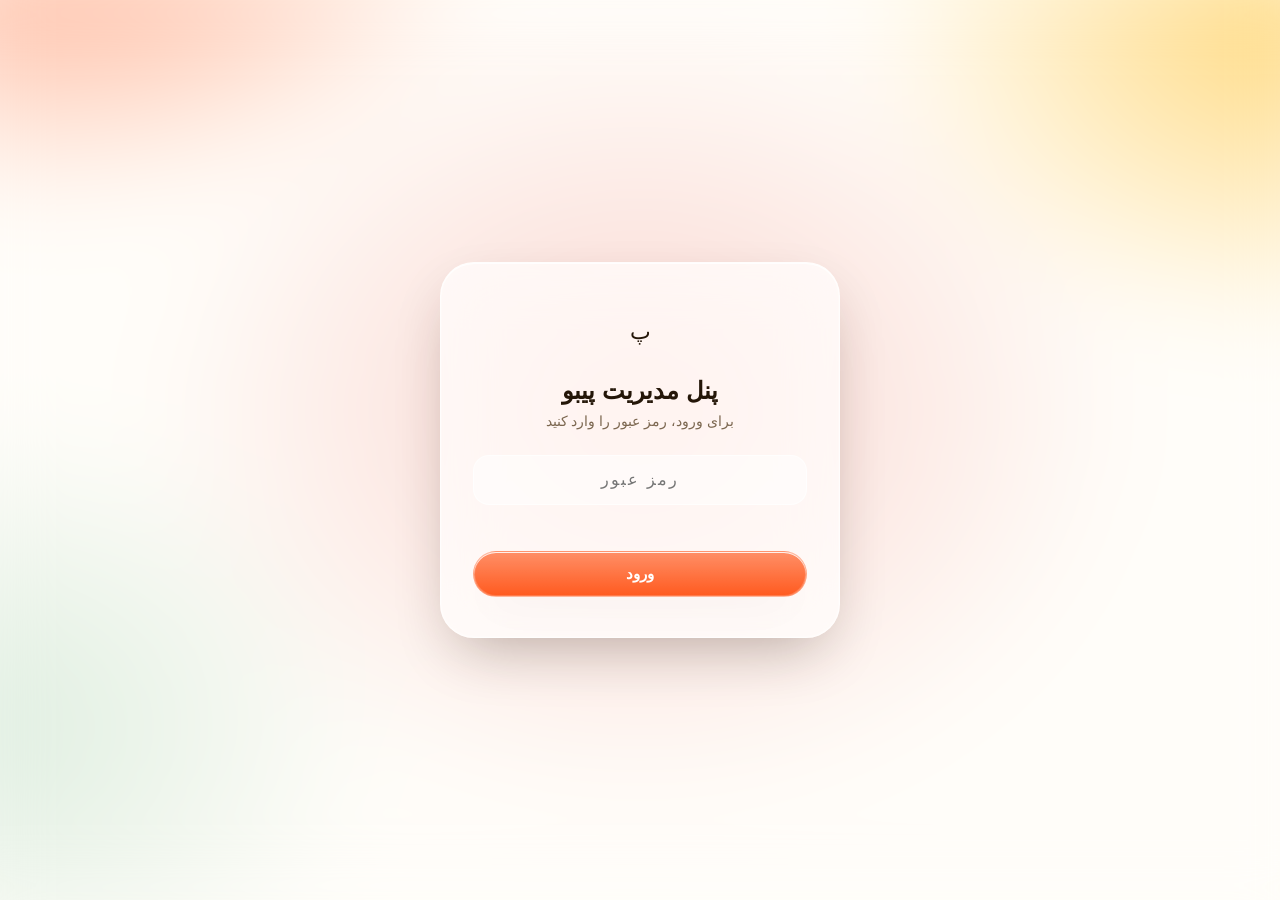
==== admin.html @ f4680b12 "Add files via upload" ====
<!DOCTYPE html>
<html lang="fa" dir="rtl">
<head>
<meta charset="UTF-8">
<meta name="viewport" content="width=device-width, initial-scale=1.0, viewport-fit=cover">
<meta name="theme-color" content="#FF5A1F">
<link rel="apple-touch-icon" href="assets/icons/apple-touch-icon.png">
<title>پنل مدیریت | پیبو</title>
<meta name="robots" content="noindex, nofollow">

<link rel="stylesheet" href="css/style.css">
</head>
<body>

<div class="auth-screen">
  <div class="auth-card">
    <div class="mark site-logo-mark" style="border-radius:16px;width:56px;height:56px;display:flex;align-items:center;justify-content:center;font-size:1.4rem">پ</div>
    <h1>پنل مدیریت پیبو</h1>
    <p>برای ورود، رمز عبور را وارد کنید</p>
    <form data-auth-form>
      <div class="field">
        <input type="password" name="password" placeholder="رمز عبور" autocomplete="off" required>
      </div>
      <div class="auth-error" data-auth-error></div>
      <button type="submit" class="btn btn-primary">ورود</button>
    </form>
  </div>
</div>

<div class="admin-shell">
  <div class="admin-top">
    <div class="container">
      <span class="logo"><span class="mark site-logo-mark">پ</span> پنل پیبو</span>
      <button class="btn btn-outline" data-logout>خروج</button>
    </div>
  </div>

  <div class="admin-main">
    <div class="container">

      <div class="admin-panel" data-publish-bar>
        <h2>وضعیت انتشار</h2>
        <p class="sub" data-publish-status>—</p>
        <div style="display:flex;gap:12px;flex-wrap:wrap;align-items:center">
          <button type="button" class="btn btn-primary" data-publish-github hidden>انتشار مستقیم روی گیت‌هاب</button>
          <button type="button" class="btn btn-outline" data-publish-download>دانلود فایل به‌روز (store.json)</button>
          <button type="button" class="btn btn-outline" data-publish-discard>بازگشت به نسخه‌ی منتشرشده</button>
          <span data-publish-github-status style="font-size:.85rem;font-weight:700"></span>
        </div>
      </div>

      <div class="admin-panel">
        <h2>انتشار مستقیم روی گیت‌هاب (اختیاری)</h2>
        <p class="sub">این رو یک‌بار پر کن تا دیگه لازم نباشه دستی فایل رو دانلود و Push کنی — با زدن «انتشار مستقیم»، تغییرات مستقیماً روی ریپازیتوری گیت‌هابت ذخیره می‌شه و خودِ گیت‌هاب سایت رو آپدیت می‌کنه. اطلاعات این فرم فقط توی همین مرورگر شما ذخیره می‌شه، جای دیگه‌ای فرستاده نمی‌شه.</p>
        <form data-github-form class="order-form">
          <div class="grid-2">
            <div class="field">
              <label for="gh-owner">یوزرنیم گیت‌هاب</label>
              <input id="gh-owner" name="owner" type="text" placeholder="مثلاً pizzapibo">
            </div>
            <div class="field">
              <label for="gh-repo">اسم ریپازیتوری</label>
              <input id="gh-repo" name="repo" type="text" placeholder="مثلاً pizzapibo">
            </div>
          </div>
          <div class="grid-2">
            <div class="field">
              <label for="gh-branch">شاخه (branch)</label>
              <input id="gh-branch" name="branch" type="text" placeholder="main" value="main">
            </div>
            <div class="field">
              <label for="gh-token">GitHub Token</label>
              <input id="gh-token" name="token" type="password" placeholder="ghp_xxxxxxxxxxxx">
            </div>
          </div>
          <p class="sub" style="margin-bottom:16px">
            راهنمای ساخت توکن: گیت‌هاب → عکس پروفایل → <b>Settings</b> → پایین صفحه <b>Developer settings</b> → <b>Personal access tokens → Fine-grained tokens</b> → <b>Generate new token</b>. زیر «Repository access» فقط همین یک ریپو رو انتخاب کن، زیر «Permissions» بخش <b>Contents</b> رو روی <b>Read and write</b> بذار، بسازش و همون‌جا کپی کن (فقط یک‌بار نشونش می‌ده).
          </p>
          <div style="display:flex;gap:12px">
            <button type="submit" class="btn btn-primary">ذخیره اطلاعات گیت‌هاب</button>
            <button type="button" class="btn btn-outline" data-github-clear>پاک کردن</button>
          </div>
          <span data-github-form-status style="margin-right:12px;font-size:.85rem;color:var(--ink-soft)"></span>
        </form>
      </div>

      <div class="admin-panel">
        <h2>لوگوی سایت</h2>
        <p class="sub">این عکس به‌جای دایره‌ی نارنجیِ حرف «پ»، کنار اسم PIBO در هدر همه‌ی صفحات نشون داده می‌شه. برای حذفش، فیلد رو خالی بذار و ذخیره کن.</p>
        <form data-hero-form class="order-form">
          <div class="field">
            <label for="hero-image">آدرس تصویر لوگو</label>
            <input id="hero-image" name="logoImage" type="text" placeholder="https://... یا assets/images/logo.png">
          </div>
          <button type="submit" class="btn btn-primary">ذخیره لوگو</button>
          <span data-hero-status style="margin-right:12px;font-size:.85rem;color:var(--ink-soft)"></span>
        </form>
      </div>

      <div class="admin-panel">
        <h2>آمار فروش</h2>
        <p class="sub">بر اساس سفارش‌های ثبت‌شده در پایگاه‌داده.</p>
        <div data-stats-grid style="display:grid;grid-template-columns:repeat(auto-fit,minmax(140px,1fr));gap:16px">
          <div style="background:var(--cream);border-radius:14px;padding:18px;text-align:center">
            <div style="font-size:1.5rem;font-weight:900;color:var(--orange-dark)" data-stat="today-count">—</div>
            <div style="font-size:.8rem;color:var(--ink-soft)">سفارش امروز</div>
          </div>
          <div style="background:var(--cream);border-radius:14px;padding:18px;text-align:center">
            <div style="font-size:1.5rem;font-weight:900;color:var(--orange-dark)" data-stat="today-total">—</div>
            <div style="font-size:.8rem;color:var(--ink-soft)">فروش امروز</div>
          </div>
          <div style="background:var(--cream);border-radius:14px;padding:18px;text-align:center">
            <div style="font-size:1.5rem;font-weight:900;color:var(--orange-dark)" data-stat="week-count">—</div>
            <div style="font-size:.8rem;color:var(--ink-soft)">سفارش این هفته</div>
          </div>
          <div style="background:var(--cream);border-radius:14px;padding:18px;text-align:center">
            <div style="font-size:1.5rem;font-weight:900;color:var(--orange-dark)" data-stat="week-total">—</div>
            <div style="font-size:.8rem;color:var(--ink-soft)">فروش این هفته</div>
          </div>
        </div>
      </div>

      <div class="admin-panel">
        <h2>ساعات کاری</h2>
        <p class="sub">خارج از این بازه، فرم سفارش روی سایت غیرفعال می‌شود و پیام «بسته‌ایم» نشان داده می‌شود. برای غیرفعال کردن این محدودیت، هر دو فیلد را خالی بگذارید و ذخیره کنید.</p>
        <form data-hours-form class="order-form">
          <div class="grid-2">
            <div class="field">
              <label for="open-time">ساعت باز شدن</label>
              <input id="open-time" name="openTime" type="time">
            </div>
            <div class="field">
              <label for="close-time">ساعت بسته شدن</label>
              <input id="close-time" name="closeTime" type="time">
            </div>
          </div>
          <button type="submit" class="btn btn-primary">ذخیره ساعات کاری</button>
          <span data-hours-status style="margin-right:12px;font-size:.85rem;color:var(--ink-soft)"></span>
        </form>
      </div>

      <div class="admin-panel">
        <h2>دسته‌بندی‌های منو</h2>
        <p class="sub">اینجا می‌تونی دسته‌بندی جدید اضافه کنی، حذف کنی، یا ترتیبشون رو (همون ترتیبی که توی سایت نشون داده می‌شن) عوض کنی.</p>
        <div data-category-chips style="display:flex;flex-wrap:wrap;gap:10px;margin-bottom:20px"></div>
        <form data-category-form style="display:flex;gap:10px;flex-wrap:wrap">
          <input name="newCategory" type="text" placeholder="اسم دسته‌بندی جدید" style="flex:1;min-width:180px;padding:12px 16px;border-radius:14px;border:1.5px solid var(--line);background:var(--cream)">
          <button type="submit" class="btn btn-primary">افزودن دسته‌بندی</button>
        </form>
      </div>

      <div class="admin-panel">
        <h2>مدیریت منو</h2>
        <p class="sub">افزودن، ویرایش و حذف پیتزا، نوشیدنی، سیب‌زمینی و دسر — تغییرات فوراً روی سایت اعمال می‌شود.</p>

        <form data-product-form class="order-form" style="margin-bottom:30px">
          <h3 data-product-form-title style="font-size:1.05rem;font-weight:900;margin-bottom:16px">افزودن مورد جدید</h3>
          <div class="grid-2">
            <div class="field">
              <label for="p-name">نام</label>
              <input id="p-name" name="name" type="text" placeholder="مثلاً مارگاریتا" required>
            </div>
            <div class="field">
              <label for="p-category">دسته‌بندی</label>
              <select id="p-category" name="category" required data-category-select></select>
            </div>
          </div>
          <div class="grid-2">
            <div class="field">
              <label for="p-price">قیمت (تومان)</label>
              <input id="p-price" name="price" type="number" min="0" step="1000" placeholder="185000" required>
            </div>
            <div class="field">
              <label for="p-diameter">قطر (سانتی‌متر — اختیاری)</label>
              <input id="p-diameter" name="diameter" type="number" min="0" step="1" placeholder="مثلاً 30">
            </div>
          </div>
          <div class="grid-2">
            <div class="field">
              <label for="p-emoji">آیکون (وقتی عکس نداری)</label>
              <input id="p-emoji" name="emoji" type="text" placeholder="🍕" maxlength="4">
            </div>
            <div class="field"></div>
          </div>
          <div class="field">
            <label for="p-image">آدرس تصویر (اختیاری — به‌جای آیکون نشون داده می‌شه)</label>
            <input id="p-image" name="image" type="text" placeholder="https://... یا assets/images/margherita.jpg">
          </div>
          <div class="field">
            <label for="p-desc">توضیحات</label>
            <textarea id="p-desc" name="desc" placeholder="مواد اولیه و توضیح کوتاه"></textarea>
          </div>
          <div class="field" style="display:flex;align-items:center;gap:10px">
            <input id="p-ar" name="arEnabled" type="checkbox" checked style="width:20px;height:20px">
            <label for="p-ar" style="margin:0">این مورد مشاهده سه‌بعدی (AR) داره — مستقل از دسته‌بندیه، هر مورد (حتی توی دسته‌های شخصی‌سازی‌شده) می‌تونه AR داشته باشه</label>
          </div>
          <div class="grid-2">
            <div class="field">
              <label for="p-glb">فایل GLB (اختیاری)</label>
              <input id="p-glb" name="glb" type="text" placeholder="models/margherita.glb">
            </div>
            <div class="field">
              <label for="p-usdz">فایل USDZ (اختیاری)</label>
              <input id="p-usdz" name="usdz" type="text" placeholder="models/margherita.usdz">
            </div>
          </div>
          <div style="display:flex;gap:12px">
            <button type="submit" class="btn btn-primary">ذخیره</button>
            <button type="button" class="btn btn-outline" data-product-cancel hidden>لغو ویرایش</button>
          </div>
        </form>

        <div class="table-scroll">
          <table class="orders-table" style="margin-bottom:14px">
            <thead>
              <tr><th>نام</th><th>دسته</th><th>قیمت</th><th>قطر</th><th>عملیات</th></tr>
            </thead>
            <tbody data-products-body></tbody>
          </table>
        </div>
      </div>

      <div class="admin-panel">
        <h2>کد QR هر پیتزا</h2>
        <p class="sub">این کدها را کنار هر پیتزا در منوی فیزیکی یا میز مشتری قرار دهید تا مستقیم به مشاهده سه‌بعدی همان پیتزا برسند.</p>
        <div class="qr-grid" data-qr-grid></div>
      </div>

      <div class="admin-panel">
        <h2>سفارش‌های اخیر</h2>
        <p class="sub">همه سفارش‌هایی که مشتری‌ها از هر مرورگر یا دستگاهی ثبت کرده‌اند، اینجا نمایش داده می‌شود.</p>
        <div class="table-scroll">
          <table class="orders-table">
            <thead>
              <tr><th>نام</th><th>تماس</th><th>سفارش</th><th>مبلغ</th><th>تاریخ</th><th>پیام سریع</th></tr>
            </thead>
            <tbody data-orders-body></tbody>
          </table>
        </div>
        <div class="orders-empty" data-orders-empty>هنوز سفارشی ثبت نشده است.</div>
      </div>

      <div class="admin-panel">
        <h2>راهنمای اتصال مدل سه‌بعدی</h2>
        <p class="sub">
          ۱. پیتزا را در Luma AI اسکن کرده و خروجی GLB و USDZ بگیرید.<br>
          ۲. فایل‌ها را داخل پوشه <code>models</code> پروژه قرار دهید.<br>
          ۳. هنگام افزودن یا ویرایش پیتزا در همین پنل، نام فایل‌های glb و usdz را وارد کنید.<br>
          ۴. پروژه را روی گیت‌هاب Push کنید — GitHub Pages به‌صورت خودکار سایت را به‌روزرسانی می‌کند.
        </p>
      </div>

    </div>
  </div>
</div>

<script src="js/ios-glass.js"></script>
<script src="js/vendor/qrcode.js"></script>
<script src="js/vendor/qrcode_utf8.js"></script>
<script src="js/store.js"></script>
<script src="js/products.js"></script>
<script src="js/settings.js"></script>
<script src="js/auth.js"></script>
<script src="js/vpn-hint.js"></script>
</body>
</html>
---- css/style.css ----
/* ===========================================================
   PIBO — Pizza Shop
   "Liquid Glass" (iOS 26) design language:
   translucent frosted surfaces, saturated backdrop blur,
   soft specular top-edge highlight, large continuous-corner
   radii, and spring/bounce tactile feedback on every control.
   Fredoka carries Latin/numeral accents, Vazirmatn carries
   all Persian text.
=========================================================== */
:root{
  --white:#FFFDF9;
  --cream:#FFF4E4;
  --cream-2:#FFE7B8;
  --orange:#FF5A1F;
  --orange-dark:#E0420C;
  --gold:#FFB400;
  --red:#E5483C;
  --green:#2F9E5B;
  --ink:#241608;
  --ink-soft:#7C6750;
  --line:rgba(124,103,80,.16);

  /* liquid glass surface tokens */
  --glass-blur: blur(28px) saturate(180%);
  --glass-blur-soft: blur(18px) saturate(160%);
  --glass-light: rgba(255,255,255,.52);
  --glass-light-strong: rgba(255,255,255,.72);
  --glass-light-soft: rgba(255,255,255,.34);
  --glass-border: rgba(255,255,255,.65);
  --glass-border-soft: rgba(255,255,255,.4);
  --glass-dark: rgba(28,18,10,.42);
  --glass-dark-strong: rgba(20,13,8,.62);
  --glass-dark-border: rgba(255,255,255,.14);
  --glass-highlight: inset 0 1px 0 rgba(255,255,255,.85), inset 0 0 0 1px rgba(255,255,255,.18);
  --glass-highlight-dark: inset 0 1px 0 rgba(255,255,255,.16), inset 0 0 0 1px rgba(255,255,255,.08);

  --shadow: 0 18px 40px -22px rgba(36,22,8,.35);
  --shadow-lg: 0 30px 70px -28px rgba(36,22,8,.45);
  --shadow-soft: 0 10px 26px -16px rgba(36,22,8,.28);
  --shadow-glass: 0 8px 30px -10px rgba(36,22,8,.22), var(--glass-highlight);
  --shadow-glass-lg: 0 24px 60px -18px rgba(36,22,8,.32), var(--glass-highlight);

  --radius: 26px;
  --radius-lg: 34px;
  --radius-pill: 100px;

  /* iOS spring curves */
  --ease: cubic-bezier(.19,1,.22,1);
  --spring: cubic-bezier(.34,1.56,.64,1);
  --spring-soft: cubic-bezier(.22,1.28,.36,1);
  --press-scale: .95;
}

*{box-sizing:border-box;margin:0;padding:0}
html{scroll-behavior:smooth}
body{
  font-family:-apple-system, BlinkMacSystemFont, 'SF Pro Text', 'Segoe UI', 'Vazirmatn', Tahoma, sans-serif;
  background:var(--white);
  color:var(--ink);
  direction:rtl;
  overflow-x:hidden;
  -webkit-font-smoothing:antialiased;
  position:relative;
}
/* soft, colorful mesh sitting behind every glass surface —
   this is what the blur reveals, key to the liquid-glass look */
body::before{
  content:'';
  position:fixed;inset:-5%;z-index:-2;pointer-events:none;
  background:
    radial-gradient(760px 520px at 8% -6%, rgba(255,90,31,.55), transparent 60%),
    radial-gradient(680px 520px at 96% 6%, rgba(255,180,0,.5), transparent 62%),
    radial-gradient(760px 620px at 50% 46%, rgba(229,72,60,.22), transparent 65%),
    radial-gradient(640px 520px at 4% 78%, rgba(47,158,91,.16), transparent 60%),
    var(--white);
  filter:blur(50px);
  transform:translateZ(0);
  animation: drift 24s ease-in-out infinite alternate;
}
@keyframes drift{
  0%{ background-position:0 0,0 0,0 0,0 0,0 0; filter:hue-rotate(0deg) }
  100%{ background-position:30px -20px,-20px 30px,0 -30px,20px 20px,0 0; filter:hue-rotate(6deg) }
}
img{max-width:100%;display:block}
a{color:inherit;text-decoration:none}
ul{list-style:none}
button{font-family:inherit;cursor:pointer;border:none;background:none}
input,textarea,select{font-family:inherit}

.container{max-width:1180px;margin:0 auto;padding:0 24px}

::selection{background:var(--orange);color:#fff}

a:focus-visible,button:focus-visible,input:focus-visible,textarea:focus-visible{
  outline:3px solid var(--gold);outline-offset:3px;border-radius:6px;
}

@media (prefers-reduced-motion: reduce){
  *{animation-duration:.001ms !important;animation-iteration-count:1 !important;transition-duration:.001ms !important;scroll-behavior:auto !important}
}

/* ===========================================================
   Tactile "press" feedback — applied via JS (ios-glass.js) to
   buttons, tabs, chips, cards: mirrors iOS 26's spring squeeze.
=========================================================== */
.btn,.menu-tab,.pick-chip,.pizza-card,.faq-item summary,.mobile-nav a,.qty button,.btn-sm{
  transition:transform .5s var(--spring), box-shadow .35s var(--ease), background .25s var(--ease), border-color .25s var(--ease), opacity .25s;
}
.btn:hover,.menu-tab:hover,.pick-chip:hover,.pizza-card:hover,.is-pressed{
  will-change:transform;
}
.is-pressed{
  transform:scale(var(--press-scale)) !important;
  transition:transform .12s cubic-bezier(.4,0,.2,1) !important;
}

/* ===========================================================
   Header — floating glass capsule (Dynamic Island style)
=========================================================== */
.site-header{
  position:fixed;inset:0 0 auto 0;z-index:100;
  padding:calc(14px + env(safe-area-inset-top)) 16px 0;
  transition:padding .4s var(--ease);
}
.site-header .container{
  display:flex;align-items:center;justify-content:space-between;gap:20px;
  max-width:1180px;
  padding:12px 26px;
  border-radius:var(--radius-pill);
  background:var(--glass-light-soft);
  -webkit-backdrop-filter:var(--glass-blur-soft);
  backdrop-filter:var(--glass-blur-soft);
  border:1px solid var(--glass-border-soft);
  box-shadow:0 4px 20px -12px rgba(36,22,8,.18);
  transition:all .5s var(--spring-soft);
}
.site-header.scrolled .container{
  background:var(--glass-light-strong);
  -webkit-backdrop-filter:var(--glass-blur);
  backdrop-filter:var(--glass-blur);
  border-color:var(--glass-border);
  box-shadow:var(--shadow-glass);
  padding:10px 26px;
}

.logo{
  display:flex;align-items:center;gap:10px;font-weight:700;font-size:1.5rem;letter-spacing:-.5px;
  font-family:'Vazirmatn',-apple-system,'Segoe UI',sans-serif;
}
.logo .mark{
  width:40px;height:40px;border-radius:50%;
  background:conic-gradient(from 90deg,var(--orange),var(--gold),var(--red),var(--orange));
  display:flex;align-items:center;justify-content:center;
  color:#fff;font-size:1.1rem;font-weight:900;
  box-shadow:var(--shadow-soft), var(--glass-highlight);
  font-family:'Vazirmatn',sans-serif;
  border:1px solid var(--glass-border-soft);
}

.nav-links{display:flex;gap:8px;font-weight:700;font-size:.95rem}
.nav-links a{position:relative;padding:9px 16px;color:var(--ink);border-radius:var(--radius-pill);transition:background .3s var(--ease), color .3s}
.nav-links a::after{display:none}
.nav-links a:hover{background:rgba(255,255,255,.55)}

.nav-actions{display:flex;align-items:center;gap:12px}
.btn{
  display:inline-flex;align-items:center;justify-content:center;gap:8px;
  padding:13px 26px;border-radius:var(--radius-pill);font-weight:800;font-size:.95rem;
  position:relative;overflow:hidden;
}
.btn-primary{
  background:linear-gradient(180deg, rgba(255,255,255,.32), rgba(255,255,255,0)) , var(--orange);
  color:#fff;box-shadow:var(--shadow), var(--glass-highlight);
  border:1px solid rgba(255,255,255,.35);
}
.btn-primary:hover{transform:translateY(-2px);box-shadow:var(--shadow-lg), var(--glass-highlight)}
.btn-outline{
  background:var(--glass-light);
  -webkit-backdrop-filter:var(--glass-blur-soft);
  backdrop-filter:var(--glass-blur-soft);
  color:var(--ink);border:1px solid var(--glass-border);
  box-shadow:var(--shadow-glass);
}
.btn-outline:hover{border-color:var(--orange);color:var(--orange-dark);transform:translateY(-2px);background:var(--glass-light-strong)}
.btn-ghost{color:var(--ink);font-weight:700}

.menu-toggle{display:none;flex-direction:column;gap:6px;width:28px;padding:8px 0}
.menu-toggle span{height:3px;border-radius:3px;background:var(--ink);transition:.3s}
.menu-toggle span:nth-child(1){width:100%}
.menu-toggle span:nth-child(2){width:70%;margin-right:0}
.menu-toggle span:nth-child(3){width:100%}

/* ===========================================================
   Section shell
=========================================================== */
.section{padding:120px 0 110px;position:relative}
.section.alt{background:transparent}
.section.alt::before, .section.alt::after{ display:none }
.section .container{position:relative;z-index:1}

.section-head{max-width:640px;margin:0 auto 60px;text-align:center}
.section-head .eyebrow{margin-bottom:16px}
.section-head h2{font-size:clamp(1.9rem,3.4vw,2.7rem);font-weight:900;letter-spacing:-.5px;margin-bottom:14px}
.section-head p{color:var(--ink-soft);font-size:1.05rem;line-height:1.9}

/* ===========================================================
   Hero slogan — single line, first thing under the header
=========================================================== */
.hero-slogan{
  padding:calc(128px + env(safe-area-inset-top)) 0 46px;
  text-align:center;
}
.hero-slogan h1{
  font-size:clamp(1.3rem,3.2vw,2rem);
  font-weight:900;
  letter-spacing:-.3px;
  line-height:1.4;
  white-space:normal;
  background:linear-gradient(100deg,var(--orange-dark),var(--red) 55%,var(--orange-dark));
  -webkit-background-clip:text;
  background-clip:text;
  color:transparent;
}
@media (max-width:560px){
  .hero-slogan{padding-top:calc(108px + env(safe-area-inset-top));padding-bottom:30px}
  .hero-slogan h1{font-size:1.08rem}
}

/* elegant script heading — reads like handwritten calligraphy */
.hero-italian-heading{
  font-family:'Vazirmatn', sans-serif;
  font-weight:800;
  letter-spacing:.3px;
  font-size:clamp(1.6rem,3.6vw,2.4rem);
  line-height:1.3;
  background:linear-gradient(100deg,var(--orange-dark),var(--red) 55%,var(--orange-dark));
  -webkit-background-clip:text;
  background-clip:text;
  color:transparent;
  margin-bottom:18px;
}

.eyebrow{
  display:inline-flex;align-items:center;gap:8px;
  background:var(--glass-light);
  -webkit-backdrop-filter:var(--glass-blur-soft);
  backdrop-filter:var(--glass-blur-soft);
  border:1px solid var(--glass-border);
  color:var(--orange-dark);
  padding:8px 18px;border-radius:100px;font-weight:800;font-size:.82rem;
  box-shadow:var(--shadow-glass);
}
.eyebrow .dot{width:7px;height:7px;border-radius:50%;background:var(--red);animation:pulse 1.8s infinite}
@keyframes pulse{0%,100%{opacity:1}50%{opacity:.3}}

/* reveal-on-scroll */
.reveal{opacity:0;transform:translateY(36px) scale(.98);transition:opacity .8s var(--spring-soft), transform .8s var(--spring-soft)}
.reveal.in{opacity:1;transform:translateY(0) scale(1)}
.reveal-scale{opacity:0;transform:scale(.88);transition:opacity .7s var(--spring-soft), transform .7s var(--spring-soft)}
.reveal-scale.in{opacity:1;transform:scale(1)}
.reveal-right{opacity:0;transform:translateX(40px);transition:opacity .8s var(--spring-soft), transform .8s var(--spring-soft)}
[dir] .reveal-right{transform:translateX(-40px)}
.reveal-right.in{opacity:1;transform:translateX(0)}
.stagger > *{transition-delay:calc(var(--i,0) * 90ms)}

/* ===========================================================
   Menu / product cards
=========================================================== */
.menu-grid{display:grid;grid-template-columns:repeat(auto-fit,minmax(270px,1fr));gap:28px}
.menu-sections{display:flex;flex-direction:column;gap:64px}
.menu-category-section{scroll-margin-top:150px}
.menu-category-title{font-size:1.5rem;font-weight:900;margin-bottom:24px;padding-right:14px;border-right:4px solid var(--orange)}

/* segmented glass control, like iOS tab bar */
.menu-tabs{
  display:flex;gap:6px;overflow-x:auto;flex-wrap:nowrap;margin-bottom:38px;
  position:sticky;top:84px;z-index:40;padding:8px;
  background:var(--glass-light);
  -webkit-backdrop-filter:var(--glass-blur);
  backdrop-filter:var(--glass-blur);
  border:1px solid var(--glass-border);
  border-radius:var(--radius-pill);
  box-shadow:var(--shadow-glass);
  -ms-overflow-style:none;scrollbar-width:none;
}
.menu-tabs::-webkit-scrollbar{display:none}
.menu-tab{
  padding:10px 22px;border-radius:var(--radius-pill);font-weight:800;font-size:.88rem;
  border:1px solid transparent;color:var(--ink);background:transparent;
  flex-shrink:0;white-space:nowrap;
}
.menu-tab:hover{color:var(--orange-dark)}
.menu-tab.active{
  background:linear-gradient(180deg, rgba(255,255,255,.4), rgba(255,255,255,0)), var(--red);
  border-color:rgba(255,255,255,.4);
  color:#fff;
  box-shadow:0 6px 18px -8px rgba(229,72,60,.65), var(--glass-highlight);
}
.pizza-card{
  background:var(--glass-light);
  -webkit-backdrop-filter:var(--glass-blur-soft);
  backdrop-filter:var(--glass-blur-soft);
  border:1px solid var(--glass-border);
  border-radius:var(--radius-lg);
  overflow:hidden;position:relative;box-shadow:var(--shadow-glass);
}
.pizza-card:hover{transform:translateY(-6px);box-shadow:var(--shadow-glass-lg)}
.pizza-card .media{
  aspect-ratio:4/3;position:relative;overflow:hidden;
  background:linear-gradient(135deg,var(--cream),var(--cream-2));
  display:flex;align-items:center;justify-content:center;font-size:5rem;
}
.pizza-card .media .badge-ar{
  position:absolute;top:12px;left:12px;
  background:rgba(47,158,91,.55);
  -webkit-backdrop-filter:blur(12px) saturate(160%);
  backdrop-filter:blur(12px) saturate(160%);
  border:1px solid rgba(255,255,255,.4);
  color:#fff;
  font-size:.72rem;font-weight:800;padding:6px 12px;border-radius:100px;
  display:flex;align-items:center;gap:6px;
  font-family:'Vazirmatn',-apple-system,'Segoe UI',sans-serif;
}
.pizza-card .body{padding:22px}
.pizza-card h3{font-size:1.2rem;font-weight:900;margin-bottom:8px;display:flex;justify-content:space-between;align-items:center}
.pizza-card h3 .price{color:var(--orange-dark);font-size:1.05rem;white-space:nowrap;font-family:'Vazirmatn',-apple-system,'Segoe UI',sans-serif}
.pizza-card p{color:var(--ink-soft);font-size:.92rem;line-height:1.8;margin-bottom:18px;min-height:48px}
.pizza-card .actions{display:flex;gap:10px}
.pizza-card .actions .btn{flex:1;padding:11px 14px;font-size:.85rem}

/* ===========================================================
   Order section
=========================================================== */
.order-wrap{
  display:grid;grid-template-columns:1fr 1fr;gap:50px;align-items:flex-start;
  background:var(--glass-light);
  -webkit-backdrop-filter:var(--glass-blur);
  backdrop-filter:var(--glass-blur);
  border:1px solid var(--glass-border);border-radius:var(--radius-lg);padding:44px;
  box-shadow:var(--shadow-glass-lg);
}
.order-form .field{margin-bottom:18px}
.order-form label{display:block;font-weight:800;font-size:.9rem;margin-bottom:8px}
.order-form input,.order-form textarea,.order-form select{
  width:100%;padding:14px 16px;border-radius:16px;border:1px solid var(--glass-border);
  background:rgba(255,255,255,.55);
  -webkit-backdrop-filter:blur(10px);
  backdrop-filter:blur(10px);
  font-size:.95rem;transition:border-color .25s, background .25s;
}
.order-form input:focus,.order-form textarea:focus,.order-form select:focus{
  border-color:var(--orange);background:#fff;
}
.order-form textarea{min-height:100px;resize:vertical}
.order-form .grid-2{display:grid;grid-template-columns:1fr 1fr;gap:16px}

.cart-list{display:flex;flex-direction:column;gap:12px;margin-bottom:20px}
.cart-item{
  display:flex;align-items:center;justify-content:space-between;gap:12px;
  padding:14px 16px;border:1px solid var(--glass-border);border-radius:16px;
  background:rgba(255,255,255,.4);
  -webkit-backdrop-filter:blur(10px);
  backdrop-filter:blur(10px);
}
.cart-item .name{font-weight:800;font-size:.92rem}
.cart-item .qty{display:flex;align-items:center;gap:8px}
.cart-item .qty button{
  width:28px;height:28px;border-radius:9px;background:rgba(255,255,255,.7);border:1px solid var(--glass-border);font-weight:900;
}
.cart-summary{display:flex;justify-content:space-between;font-weight:900;font-size:1.15rem;padding-top:16px;border-top:2px dashed var(--line);margin-bottom:20px}
.cart-summary span:last-child{color:var(--orange-dark);font-family:'Vazirmatn',-apple-system,'Segoe UI',sans-serif}
.empty-cart{color:var(--ink-soft);font-size:.9rem;text-align:center;padding:24px 0}

.order-side h3{font-size:1.3rem;font-weight:900;margin-bottom:14px}
.order-side p{color:var(--ink-soft);line-height:1.9;margin-bottom:20px;font-size:.94rem}
.pick-list{display:flex;flex-wrap:wrap;gap:10px}
.pick-chip{
  padding:9px 16px;border:1px solid var(--glass-border);border-radius:100px;font-size:.85rem;font-weight:700;
  background:rgba(255,255,255,.5);
  -webkit-backdrop-filter:blur(10px);
  backdrop-filter:blur(10px);
}
.pick-chip:hover{border-color:var(--orange);color:var(--orange-dark);background:rgba(255,255,255,.75)}

/* ===========================================================
   AR section
=========================================================== */
.ar-showcase{
  display:grid;grid-template-columns:1fr 1fr;gap:50px;align-items:center;
}
.ar-steps{display:flex;flex-direction:column;gap:22px}
.ar-step{display:flex;gap:16px;align-items:flex-start}
.ar-step .num{
  width:42px;height:42px;border-radius:14px;
  background:linear-gradient(180deg, rgba(255,255,255,.35), rgba(255,255,255,0)), var(--red);
  color:#fff;border:1px solid rgba(255,255,255,.35);
  display:flex;align-items:center;justify-content:center;font-weight:900;flex-shrink:0;
  font-family:'Vazirmatn',-apple-system,'Segoe UI',sans-serif;
  box-shadow:var(--glass-highlight);
}
.ar-step h4{font-weight:800;margin-bottom:4px}
.ar-step p{color:var(--ink-soft);font-size:.92rem;line-height:1.8}

.ar-frame{
  border-radius:var(--radius-lg);overflow:hidden;border:1px solid var(--glass-border);
  box-shadow:var(--shadow-glass-lg);aspect-ratio:3/4;
  background:linear-gradient(160deg,var(--cream),var(--cream-2));
  -webkit-backdrop-filter:var(--glass-blur-soft);
  backdrop-filter:var(--glass-blur-soft);
  position:relative;display:flex;align-items:center;justify-content:center;
}
.ar-frame .qr-box{
  background:rgba(255,255,255,.75);
  -webkit-backdrop-filter:blur(10px);
  backdrop-filter:blur(10px);
  padding:18px;border-radius:20px;box-shadow:var(--shadow-glass);
}
.ar-frame .qr-hint{position:absolute;bottom:22px;font-size:.8rem;font-weight:800;color:var(--ink-soft)}

/* ===========================================================
   FAQ
=========================================================== */
.faq-list{max-width:760px;margin:0 auto;display:flex;flex-direction:column;gap:12px}
.faq-item{
  border:1px solid var(--glass-border);border-radius:20px;overflow:hidden;
  background:var(--glass-light);
  -webkit-backdrop-filter:var(--glass-blur-soft);
  backdrop-filter:var(--glass-blur-soft);
  box-shadow:var(--shadow-glass);
}
.faq-item summary{
  padding:18px 22px;font-weight:800;cursor:pointer;list-style:none;
  display:flex;justify-content:space-between;align-items:center;
}
.faq-item summary::-webkit-details-marker{display:none}
.faq-item summary::after{content:'+';font-size:1.4rem;color:var(--red);transition:transform .4s var(--spring)}
.faq-item[open] summary::after{transform:rotate(45deg)}
.faq-item p{padding:0 22px 20px;color:var(--ink-soft);line-height:1.8;font-size:.92rem}

/* ===========================================================
   Contact / footer
=========================================================== */
.contact-band{
  background:linear-gradient(120deg, rgba(229,72,60,.85), rgba(255,90,31,.85));
  -webkit-backdrop-filter:blur(30px) saturate(180%);
  backdrop-filter:blur(30px) saturate(180%);
  border:1px solid rgba(255,255,255,.3);
  border-radius:var(--radius-lg);padding:64px 40px;text-align:center;color:#fff;position:relative;overflow:hidden;
  box-shadow:var(--shadow-lg), var(--glass-highlight);
}
.contact-band h2{font-size:clamp(1.8rem,3.4vw,2.5rem);font-weight:900;margin-bottom:14px}
.contact-band p{opacity:.95;margin-bottom:30px;font-size:1.02rem}
.contact-buttons{display:flex;gap:16px;justify-content:center;flex-wrap:wrap}
.contact-buttons .btn{background:rgba(255,255,255,.9);color:var(--ink)}

footer{padding:60px 0 30px;background:var(--glass-dark-strong);-webkit-backdrop-filter:blur(30px) saturate(160%);backdrop-filter:blur(30px) saturate(160%);color:#fff;border-top:1px solid var(--glass-dark-border)}
.footer-grid{display:grid;grid-template-columns:1.4fr 1fr 1fr;gap:40px;margin-bottom:40px}
.footer-grid h4{font-weight:800;margin-bottom:16px;font-size:1rem}
.footer-grid ul li{margin-bottom:10px}
.footer-grid ul a{color:#cbbfae;font-size:.9rem;transition:.25s}
.footer-grid ul a:hover{color:var(--gold)}
.footer-bottom{border-top:1px solid rgba(255,255,255,.12);padding-top:24px;display:flex;justify-content:space-between;color:#9d8f7d;font-size:.85rem;flex-wrap:wrap;gap:10px}

.footer-social{display:flex;flex-direction:column;gap:12px}
.footer-social a{display:flex;align-items:center;gap:10px;color:#cbbfae;font-size:.9rem;transition:.25s}
.footer-social a:hover{color:var(--gold)}
.footer-social a .ic{
  width:32px;height:32px;border-radius:10px;background:rgba(255,255,255,.1);
  border:1px solid rgba(255,255,255,.12);
  display:flex;align-items:center;justify-content:center;flex-shrink:0;
}
.footer-social a .ic svg{width:16px;height:16px}

/* ===========================================================
   Floating quick-order button
=========================================================== */
.quick-order-fab{
  position:fixed;bottom:22px;left:50%;transform:translateX(-50%) translateY(120%);
  z-index:90;opacity:0;transition:transform .5s var(--spring-soft), opacity .4s var(--ease);
  box-shadow:var(--shadow-lg), var(--glass-highlight);
}
.quick-order-fab.show{transform:translateX(-50%) translateY(0);opacity:1}

/* ===========================================================
   Admin / login
=========================================================== */
.auth-screen{
  min-height:100vh;display:flex;align-items:center;justify-content:center;
  padding:24px;
}
.auth-card{
  width:100%;max-width:400px;
  background:var(--glass-light-strong);
  -webkit-backdrop-filter:var(--glass-blur);
  backdrop-filter:var(--glass-blur);
  border:1px solid var(--glass-border);border-radius:var(--radius-lg);
  padding:40px 32px;box-shadow:var(--shadow-glass-lg);text-align:center;
}
.auth-card .mark{width:56px;height:56px;margin:0 auto 18px}
.auth-card h1{font-size:1.5rem;font-weight:900;margin-bottom:8px}
.auth-card p{color:var(--ink-soft);font-size:.9rem;margin-bottom:26px}
.auth-card .field{position:relative;margin-bottom:16px}
.auth-card input{
  width:100%;padding:15px 16px;border-radius:16px;border:1px solid var(--glass-border);
  background:rgba(255,255,255,.5);font-size:1rem;text-align:center;letter-spacing:2px;
}
.auth-card input:focus{border-color:var(--orange);background:#fff}
.auth-error{color:var(--red);font-size:.85rem;font-weight:700;min-height:20px;margin-bottom:10px}
.auth-card .btn{width:100%}

.admin-shell{display:none;min-height:100vh}
.admin-shell.show{display:block}
.admin-top{
  background:var(--glass-light-strong);
  -webkit-backdrop-filter:var(--glass-blur);
  backdrop-filter:var(--glass-blur);
  border-bottom:1px solid var(--glass-border);
  padding:calc(18px + env(safe-area-inset-top)) 0 18px;position:sticky;top:0;z-index:20;
}
.admin-top .container{display:flex;justify-content:space-between;align-items:center}
.admin-main{padding:40px 0 80px}
.admin-panel{
  background:var(--glass-light);
  -webkit-backdrop-filter:var(--glass-blur-soft);
  backdrop-filter:var(--glass-blur-soft);
  border:1px solid var(--glass-border);border-radius:var(--radius-lg);padding:30px;margin-bottom:28px;
  box-shadow:var(--shadow-glass);
}
.admin-panel[data-publish-bar]{border:1.5px solid rgba(47,158,91,.55);background:rgba(243,251,246,.6)}
.admin-panel[data-publish-bar].dirty{border-color:rgba(229,72,60,.55);background:rgba(253,242,240,.6)}
.admin-panel h2{font-size:1.2rem;font-weight:900;margin-bottom:6px}
.admin-panel .sub{color:var(--ink-soft);font-size:.88rem;margin-bottom:24px}
.qr-grid{display:grid;grid-template-columns:repeat(auto-fill,minmax(190px,1fr));gap:20px}
.qr-tile{
  border:1px solid var(--glass-border);border-radius:18px;padding:18px;text-align:center;
  background:rgba(255,255,255,.4);
  -webkit-backdrop-filter:blur(12px);
  backdrop-filter:blur(12px);
}
.qr-tile img{margin:0 auto 12px;border-radius:12px;background:#fff;padding:8px}
.qr-tile b{display:block;font-size:.9rem;margin-bottom:4px}
.qr-tile span{font-size:.75rem;color:var(--ink-soft);word-break:break-all}
.orders-table{width:100%;min-width:560px;border-collapse:collapse;font-size:.88rem}
.orders-table th,.orders-table td{padding:12px 10px;text-align:right;border-bottom:1px solid var(--glass-border);white-space:nowrap}
.orders-table th{color:var(--ink-soft);font-weight:800;font-size:.8rem}
.orders-table td:nth-child(3){white-space:normal;min-width:140px}
.table-scroll{overflow-x:auto;-webkit-overflow-scrolling:touch;margin:0 -6px;padding:0 6px}
.orders-empty{text-align:center;color:var(--ink-soft);padding:30px 0;font-size:.9rem}
.btn-sm{padding:9px 16px;font-size:.8rem;border-radius:12px}
.table-actions{display:flex;gap:8px}

/* ===========================================================
   AR viewer page
=========================================================== */
.ar-page{min-height:100vh;display:flex;flex-direction:column;background:#0d0a08}
.ar-page-top{
  padding:18px 24px;display:flex;align-items:center;justify-content:space-between;color:#fff;
  background:var(--glass-dark);
  -webkit-backdrop-filter:blur(20px) saturate(160%);
  backdrop-filter:blur(20px) saturate(160%);
  border-bottom:1px solid var(--glass-dark-border);
}
.ar-page-top a{font-weight:800;display:flex;align-items:center;gap:8px}
.ar-viewer-wrap{flex:1;position:relative}
model-viewer{width:100%;height:100%;--poster-color:transparent}
.ar-page-info{
  padding:22px 24px 36px;color:#fff;text-align:center;
  background:var(--glass-dark);
  -webkit-backdrop-filter:blur(20px) saturate(160%);
  backdrop-filter:blur(20px) saturate(160%);
  border-top:1px solid var(--glass-dark-border);
}
.ar-page-info h1{font-size:1.3rem;font-weight:900;margin-bottom:6px}
.ar-page-info p{color:#cbbfae;font-size:.88rem;max-width:420px;margin:0 auto}
.ar-fallback{
  position:absolute;inset:0;display:none;align-items:center;justify-content:center;flex-direction:column;
  gap:14px;color:#fff;text-align:center;padding:30px;
  background:var(--glass-dark-strong);
  -webkit-backdrop-filter:blur(24px) saturate(160%);
  backdrop-filter:blur(24px) saturate(160%);
}
.ar-fallback.show{display:flex}

/* ===========================================================
   Responsive
=========================================================== */
@media (max-width:980px){
  .order-wrap{grid-template-columns:1fr}
  .ar-showcase{grid-template-columns:1fr}
  .footer-grid{grid-template-columns:1fr 1fr}
}
@media (max-width:720px){
  .nav-links,.nav-actions .btn-outline{display:none}
  .menu-toggle{display:flex}
  .footer-grid{grid-template-columns:1fr}
  .order-form .grid-2{grid-template-columns:1fr}
  .site-header .container{padding:10px 18px}
  :root{
    --glass-blur: blur(14px) saturate(150%);
    --glass-blur-soft: blur(10px) saturate(140%);
  }
  body::before{ filter:blur(30px); }
}

/* mobile nav drawer — full glass sheet, like iOS Control Center */
.mobile-nav{
  position:fixed;inset:10px 10px auto 10px;z-index:200;display:flex;flex-direction:column;
  padding:calc(20px + env(safe-area-inset-top)) 22px 28px;gap:6px;
  border-radius:var(--radius-lg);
  background:var(--glass-light-strong);
  -webkit-backdrop-filter:var(--glass-blur);
  backdrop-filter:var(--glass-blur);
  border:1px solid var(--glass-border);
  box-shadow:var(--shadow-glass-lg);
  transform:translateY(-140%) scale(.96);opacity:0;
  transition:transform .55s var(--spring-soft), opacity .4s var(--ease);
  max-height:calc(100vh - 20px);
  overflow-y:auto;
}
.mobile-nav.open{transform:translateY(0) scale(1);opacity:1}
.mobile-nav-top{display:flex;align-items:center;justify-content:space-between;margin-bottom:22px;padding-bottom:22px;border-bottom:1px solid var(--glass-border)}
.mobile-nav .close-mn{
  width:38px;height:38px;border-radius:50%;
  background:rgba(255,255,255,.6);border:1px solid var(--glass-border);
  display:flex;align-items:center;justify-content:center;font-size:1.1rem;color:var(--ink);
}
.mobile-nav a:not(.mn-cta){
  display:flex;align-items:center;gap:14px;font-size:1.15rem;font-weight:800;
  padding:16px 14px;border-radius:18px;color:var(--ink);transition:background .25s var(--ease);
}
.mobile-nav a:not(.mn-cta):hover, .mobile-nav a:not(.mn-cta):active{background:rgba(255,255,255,.55)}
.mn-ic{
  width:38px;height:38px;border-radius:12px;flex-shrink:0;
  background:rgba(255,255,255,.6);border:1px solid var(--glass-border);
  display:flex;align-items:center;justify-content:center;font-size:1.05rem;
}
.mn-cta{margin-top:18px}
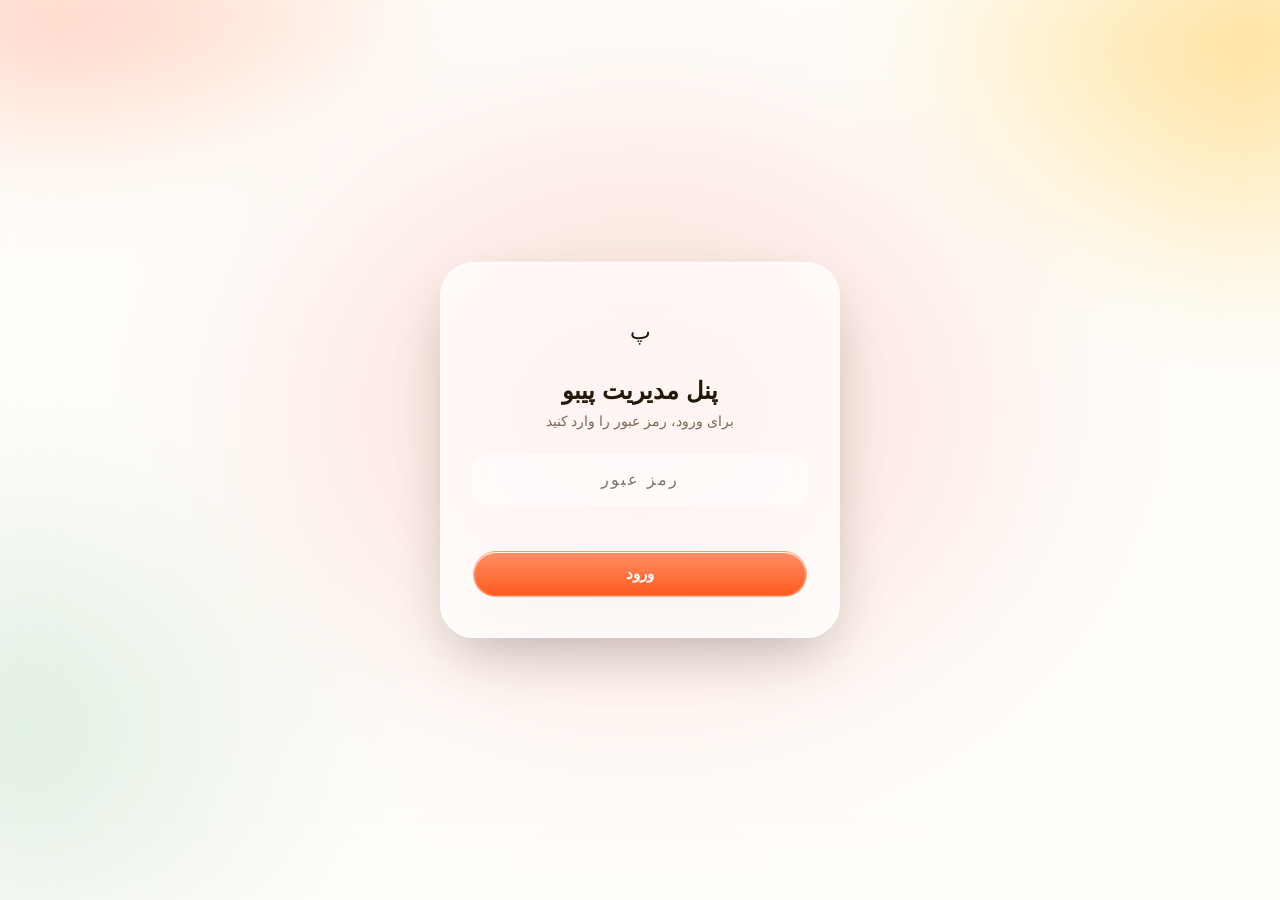
==== commit bc1a29a3: "Add files via upload" ====
--- a/admin.html
+++ b/admin.html
@@ -3,7 +3,7 @@
 <head>
 <meta charset="UTF-8">
 <meta name="viewport" content="width=device-width, initial-scale=1.0, viewport-fit=cover">
-<meta name="theme-color" content="#FF5A1F">
+<meta name="theme-color" content="#FFF4E4">
 <link rel="apple-touch-icon" href="assets/icons/apple-touch-icon.png">
 <title>پنل مدیریت | پیبو</title>
 <meta name="robots" content="noindex, nofollow">
--- a/css/style.css
+++ b/css/style.css
@@ -68,9 +68,9 @@
   content:'';
   position:fixed;inset:-5%;z-index:-2;pointer-events:none;
   background:
-    radial-gradient(760px 520px at 8% -6%, rgba(255,90,31,.55), transparent 60%),
-    radial-gradient(680px 520px at 96% 6%, rgba(255,180,0,.5), transparent 62%),
-    radial-gradient(760px 620px at 50% 46%, rgba(229,72,60,.22), transparent 65%),
+    radial-gradient(760px 520px at 8% -6%, rgba(255,90,31,.38), transparent 58%),
+    radial-gradient(680px 520px at 96% 6%, rgba(255,180,0,.42), transparent 62%),
+    radial-gradient(760px 620px at 50% 46%, rgba(229,72,60,.2), transparent 65%),
     radial-gradient(640px 520px at 4% 78%, rgba(47,158,91,.16), transparent 60%),
     var(--white);
   filter:blur(50px);
@@ -211,16 +211,28 @@
   text-align:center;
 }
 .hero-slogan h1{
-  font-size:clamp(1.3rem,3.2vw,2rem);
-  font-weight:900;
-  letter-spacing:-.3px;
-  line-height:1.4;
+  font-family:'Vazirmatn', ui-serif, Georgia, serif;
+  font-size:clamp(1.35rem,3.4vw,2.1rem);
+  font-weight:700;
+  font-style:italic;
+  letter-spacing:.2px;
+  line-height:1.5;
   white-space:normal;
+  position:relative;
+  display:inline-block;
   background:linear-gradient(100deg,var(--orange-dark),var(--red) 55%,var(--orange-dark));
   -webkit-background-clip:text;
   background-clip:text;
   color:transparent;
 }
+.hero-slogan h1::before,
+.hero-slogan h1::after{
+  content:'';
+  display:block;
+  width:44px;height:2px;margin:0 auto 14px;
+  background:linear-gradient(90deg,transparent,var(--gold),transparent);
+}
+.hero-slogan h1::after{margin:14px auto 0}
 @media (max-width:560px){
   .hero-slogan{padding-top:calc(108px + env(safe-area-inset-top));padding-bottom:30px}
   .hero-slogan h1{font-size:1.08rem}
